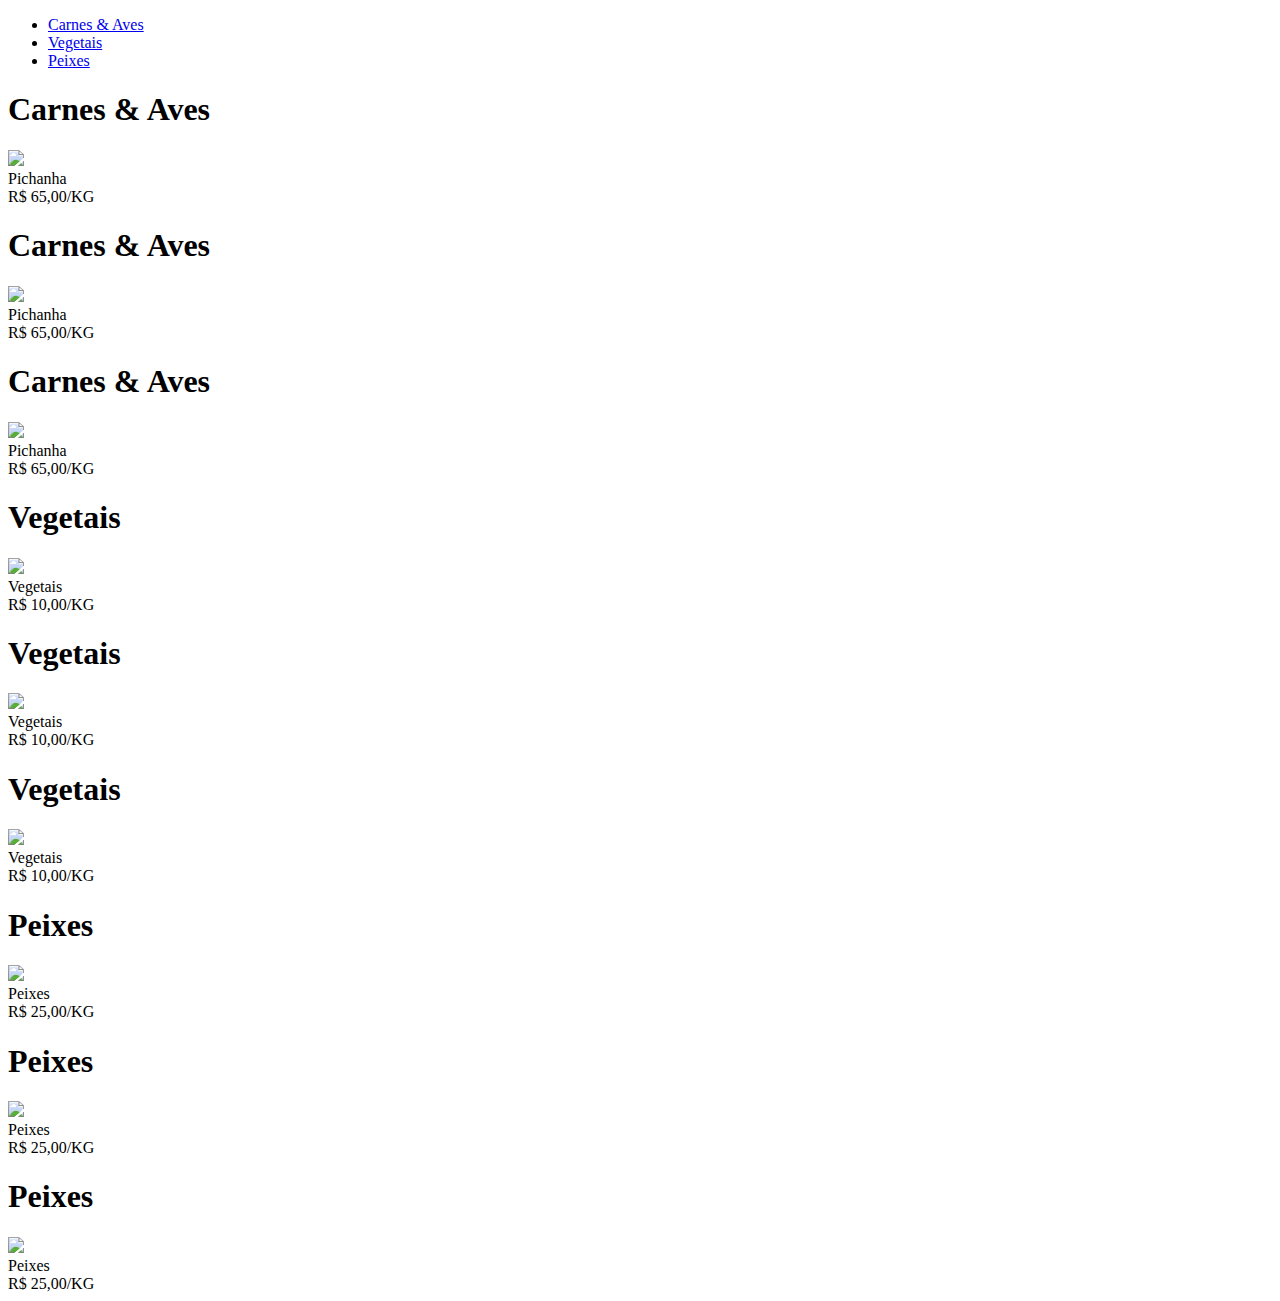
==== mercadinho.html @ 826b63ab "Create mercadinho.html" ====
<!DOCTYPE html>
<html lang="en">
<head>
    <meta charset="UTF-8">
    <meta http-equiv="X-UA-Compatible" content="IE=edge">
    <meta name="viewport" content="width=device-width, initial-scale=1.0">
    <title>Document</title>
    <link rel="stylesheet" href="estilo.css">
</head>
<body>
    <nav class="menu">
        <ul>
            <li><a href="#carnesAves">Carnes & Aves</li>
            <li><a href="#vegetais">Vegetais</a></li>
            <li><a href="#peixes">Peixes</a></li>
        </ul>
    </nav>

    <section class="categorias">
        <div id="carnesAves">
            <h1>Carnes & Aves</h1>
            <img src="img/carne.jpg">
            <figcaption>Pichanha</figcaption>
            <span>R$ 65,00/KG</span>
            <h1>Carnes & Aves</h1>
            <img src="img/carne.jpg">
            <figcaption>Pichanha</figcaption>
            <span>R$ 65,00/KG</span>
            <h1>Carnes & Aves</h1>
            <img src="img/carne.jpg">
            <figcaption>Pichanha</figcaption>
            <span>R$ 65,00/KG</span>
        </div>
    </section>

    <section class="categorias">
        <div id="vegetais">
            <h1>Vegetais</h1>
            <img src="img/vegetais.jpg">
            <figcaption>Vegetais</figcaption>
            <span>R$ 10,00/KG</span>
            <h1>Vegetais</h1>
            <img src="img/vegetais.jpg">
            <figcaption>Vegetais</figcaption>
            <span>R$ 10,00/KG</span>
            <h1>Vegetais</h1>
            <img src="img/vegetais.jpg">
            <figcaption>Vegetais</figcaption>
            <span>R$ 10,00/KG</span>
        </div>
    </section>

    <section class="categorias">
        <div id="peixes">
            <h1>Peixes</h1>
            <img src="img/peixes.jpg">
            <figcaption>Peixes</figcaption>
            <span>R$ 25,00/KG</span>
            <h1>Peixes</h1>
            <img src="img/peixes.jpg">
            <figcaption>Peixes</figcaption>
            <span>R$ 25,00/KG</span>
            <h1>Peixes</h1>
            <img src="img/peixes.jpg">
            <figcaption>Peixes</figcaption>
            <span>R$ 25,00/KG</span>
        </div>
    </section>
</body>
</html>
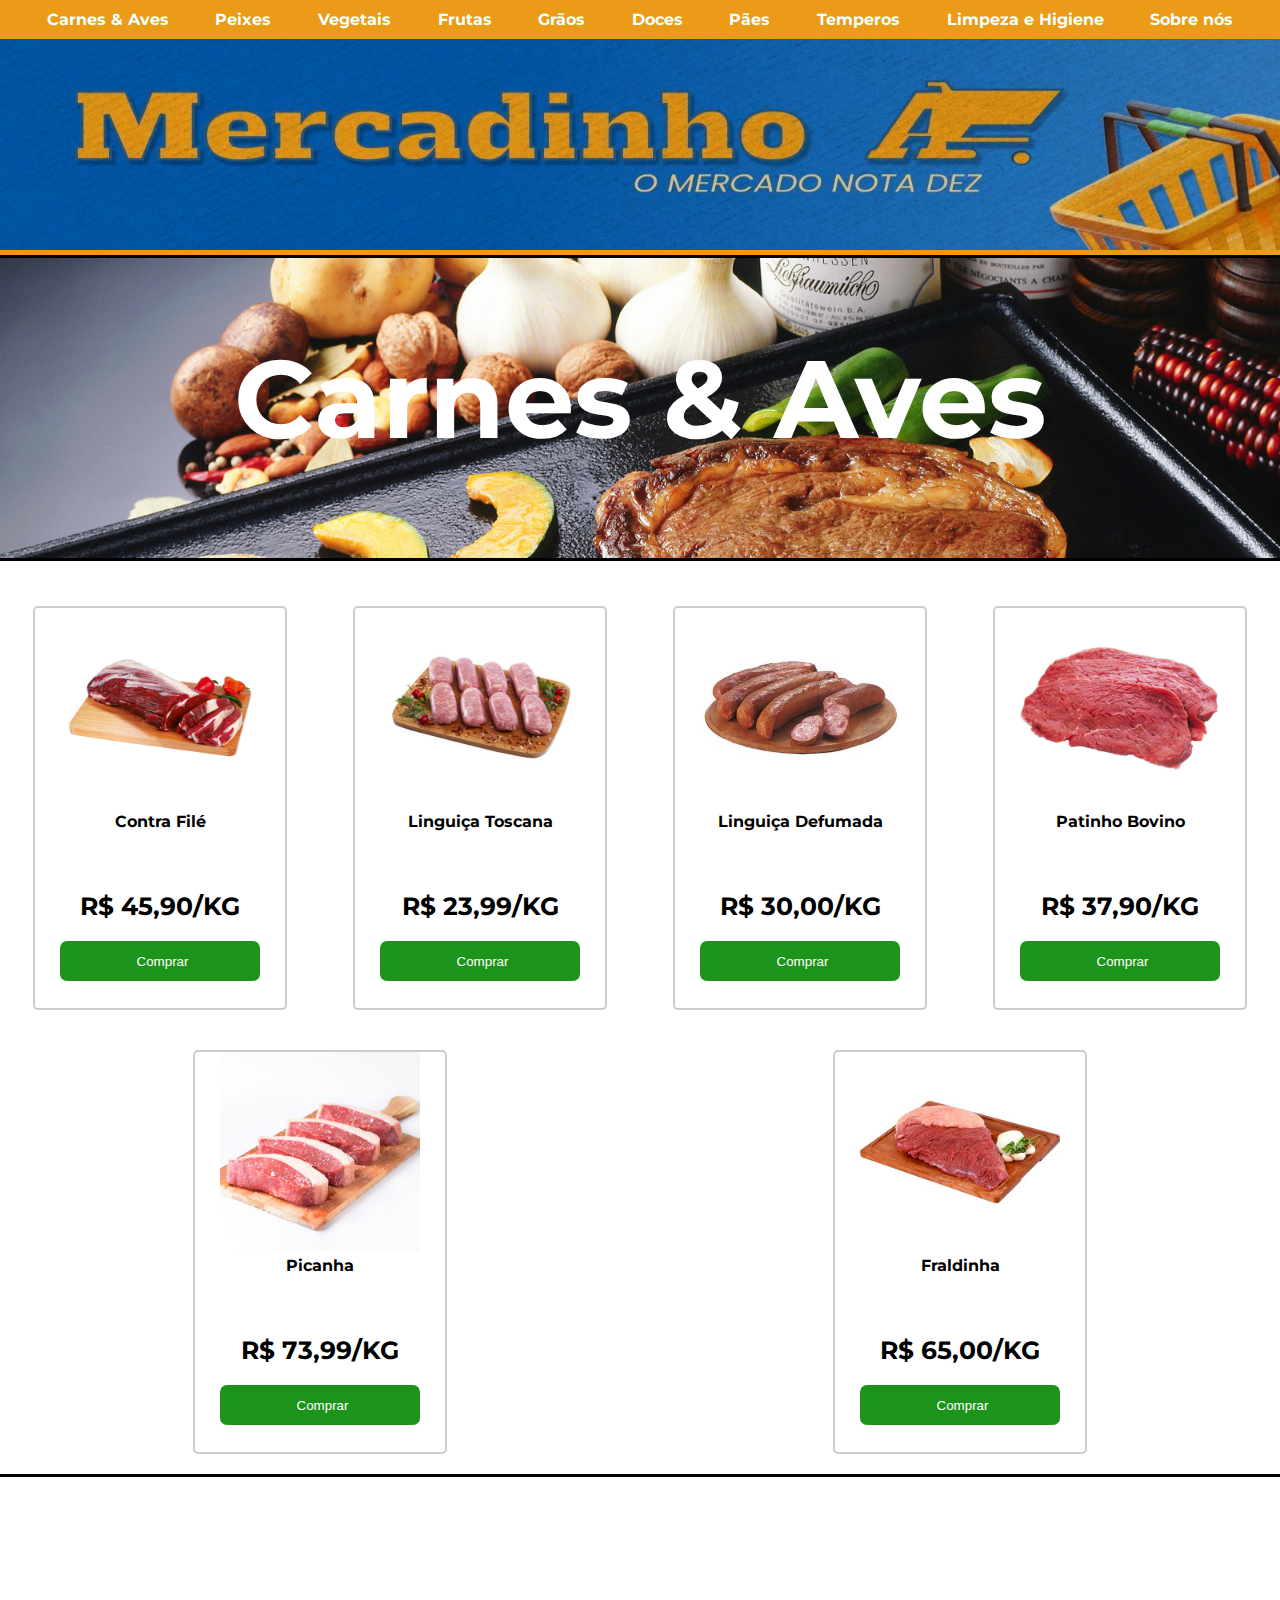
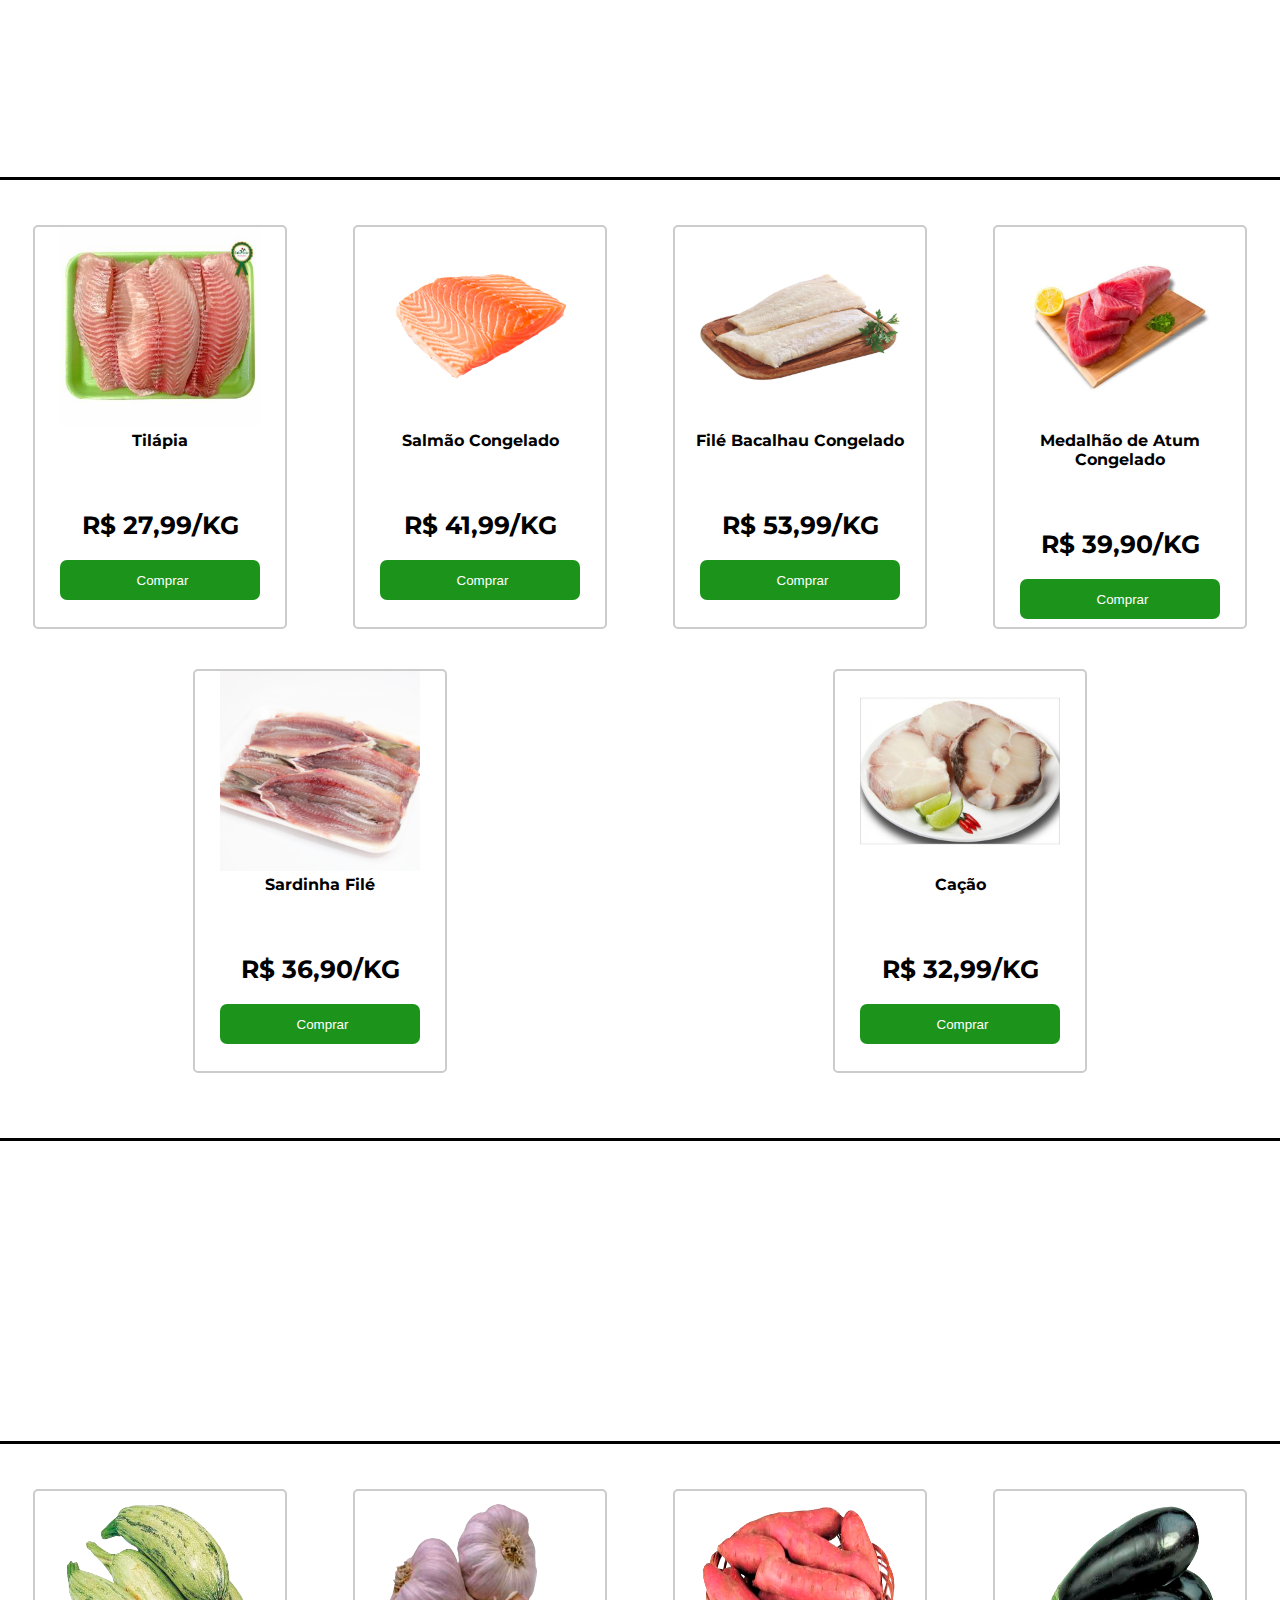
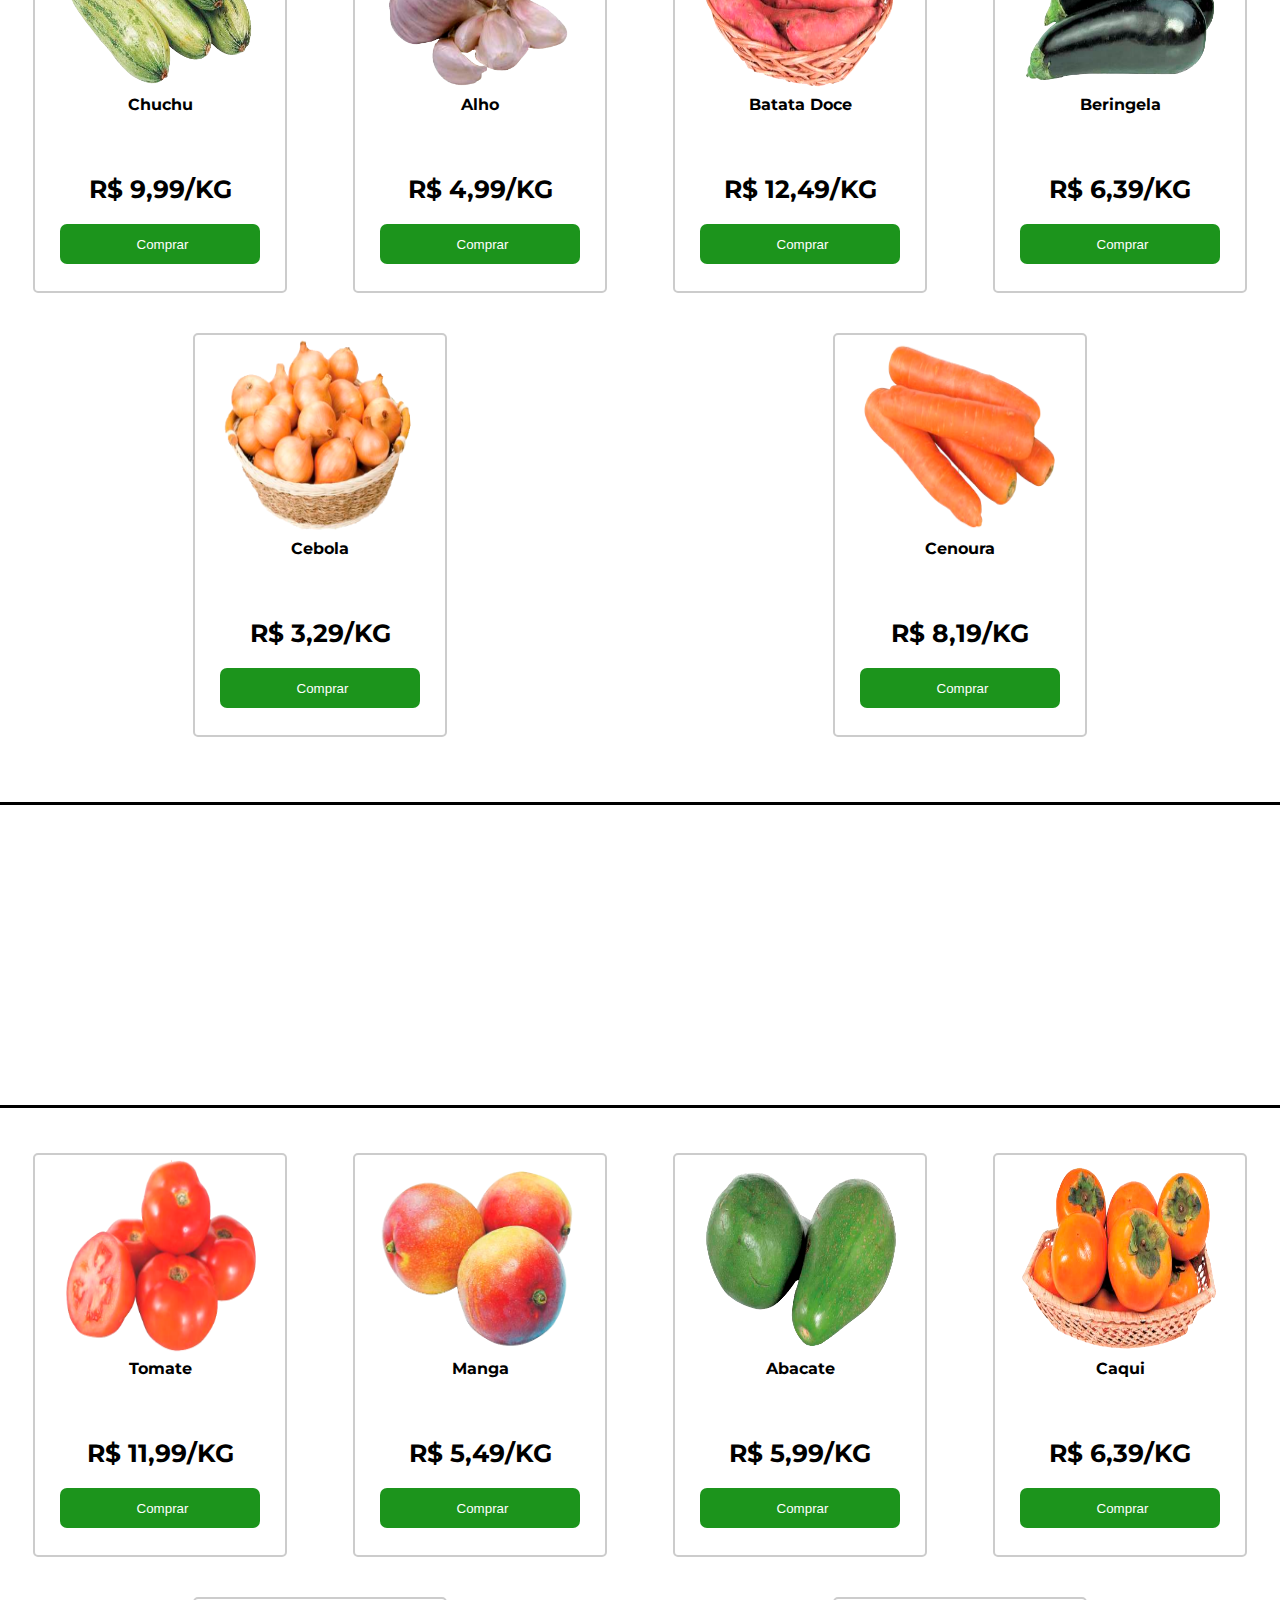
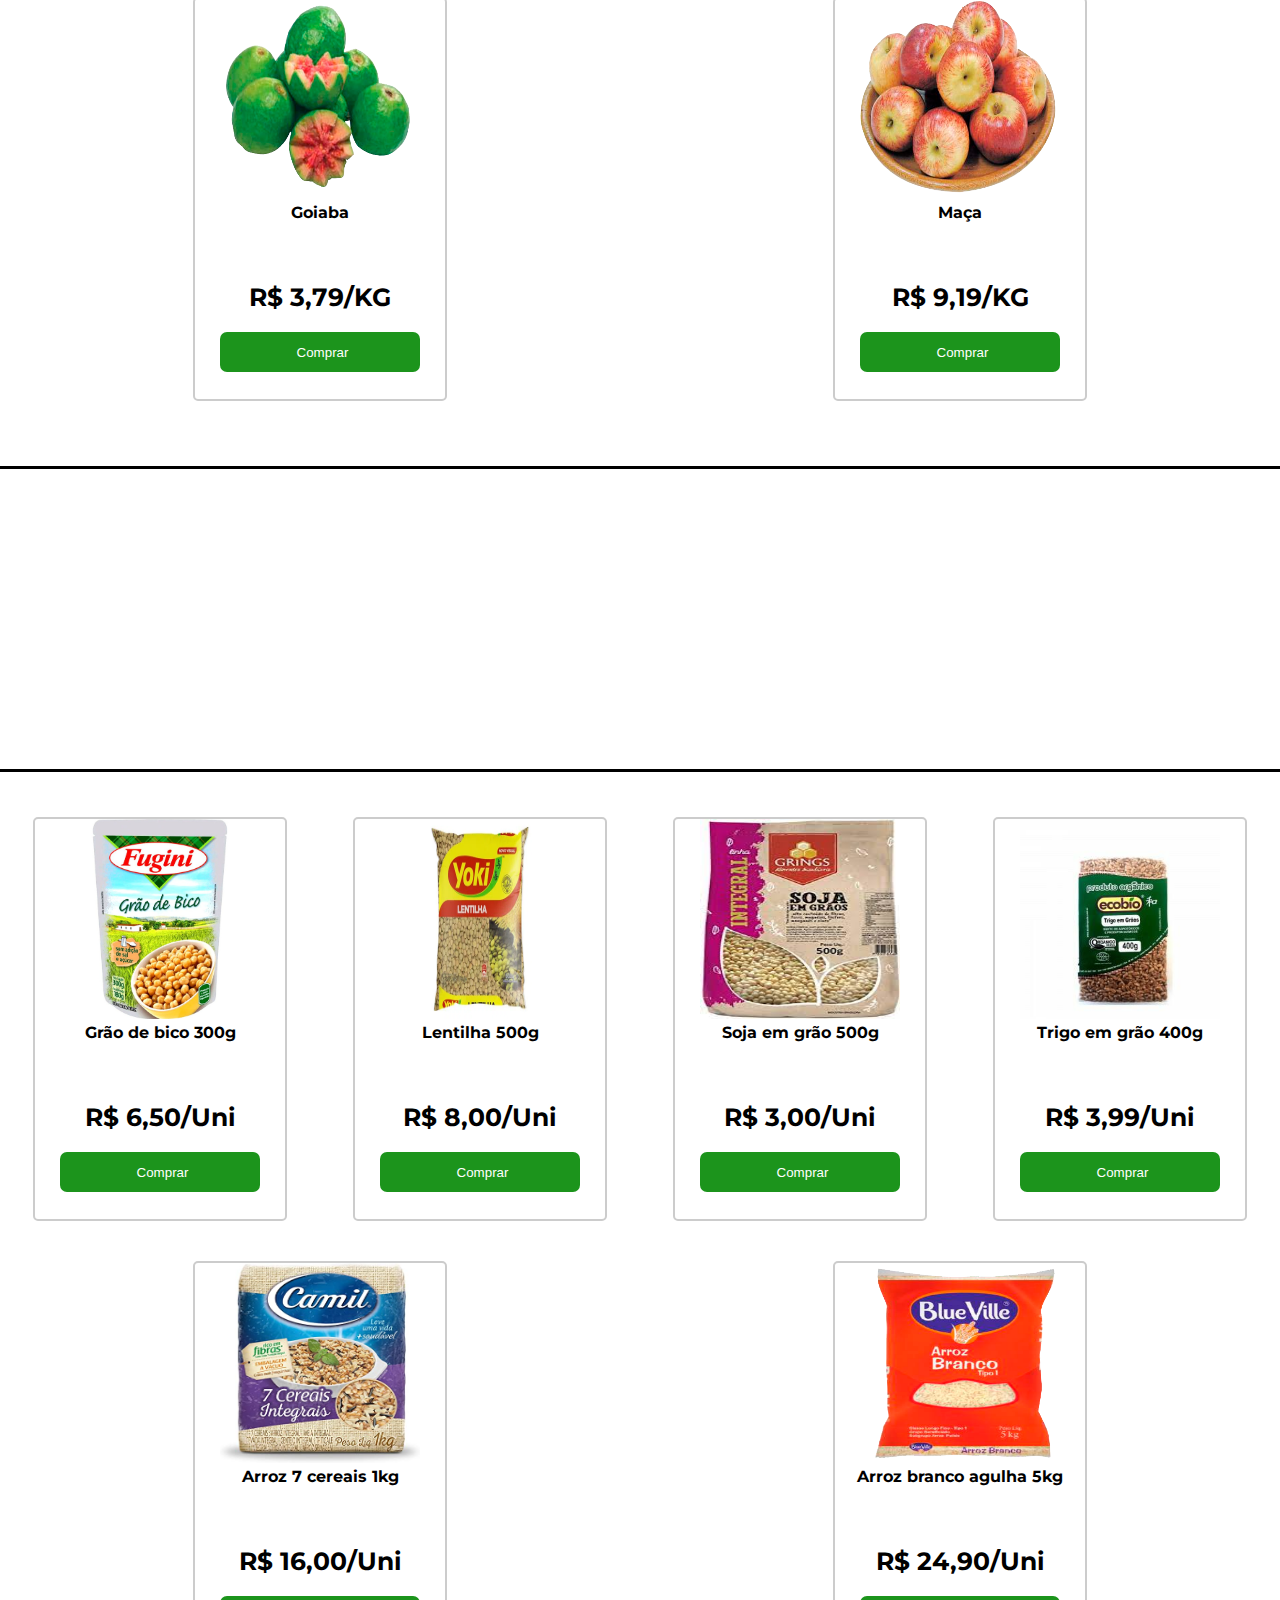
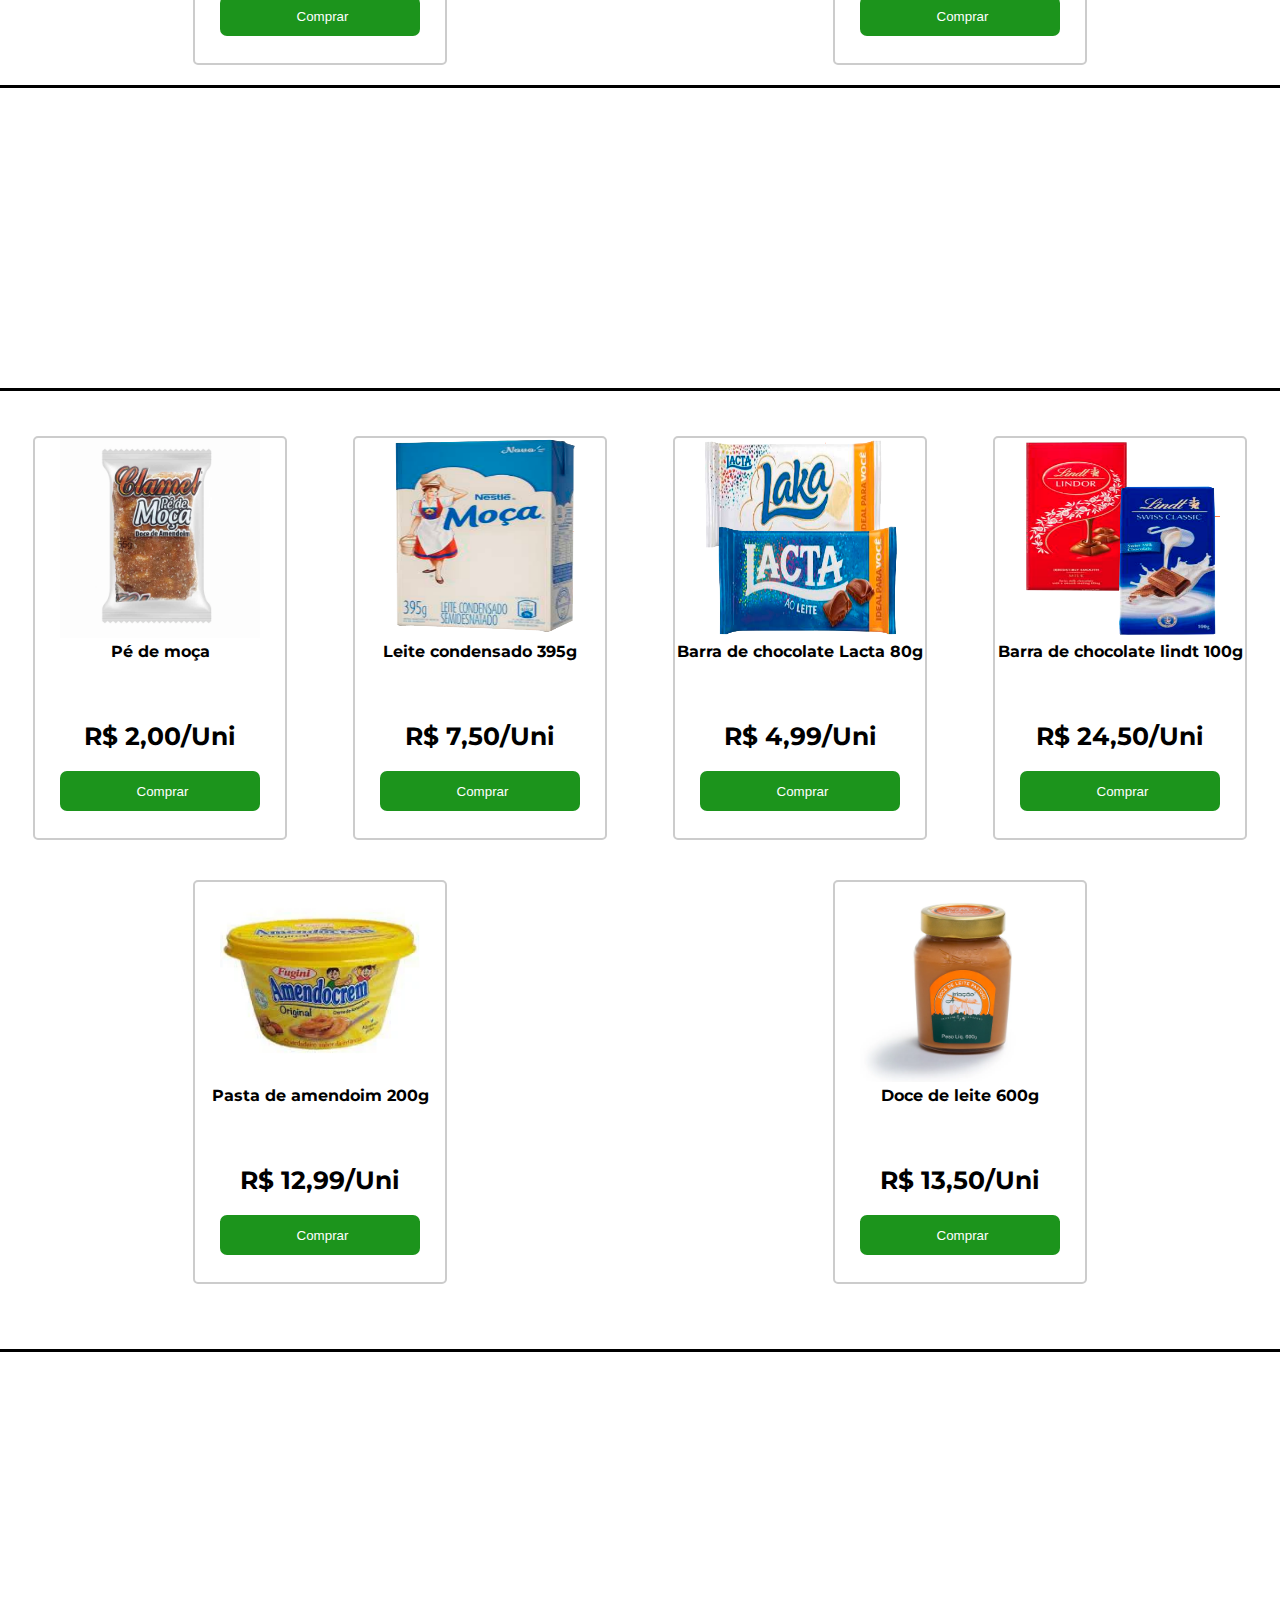
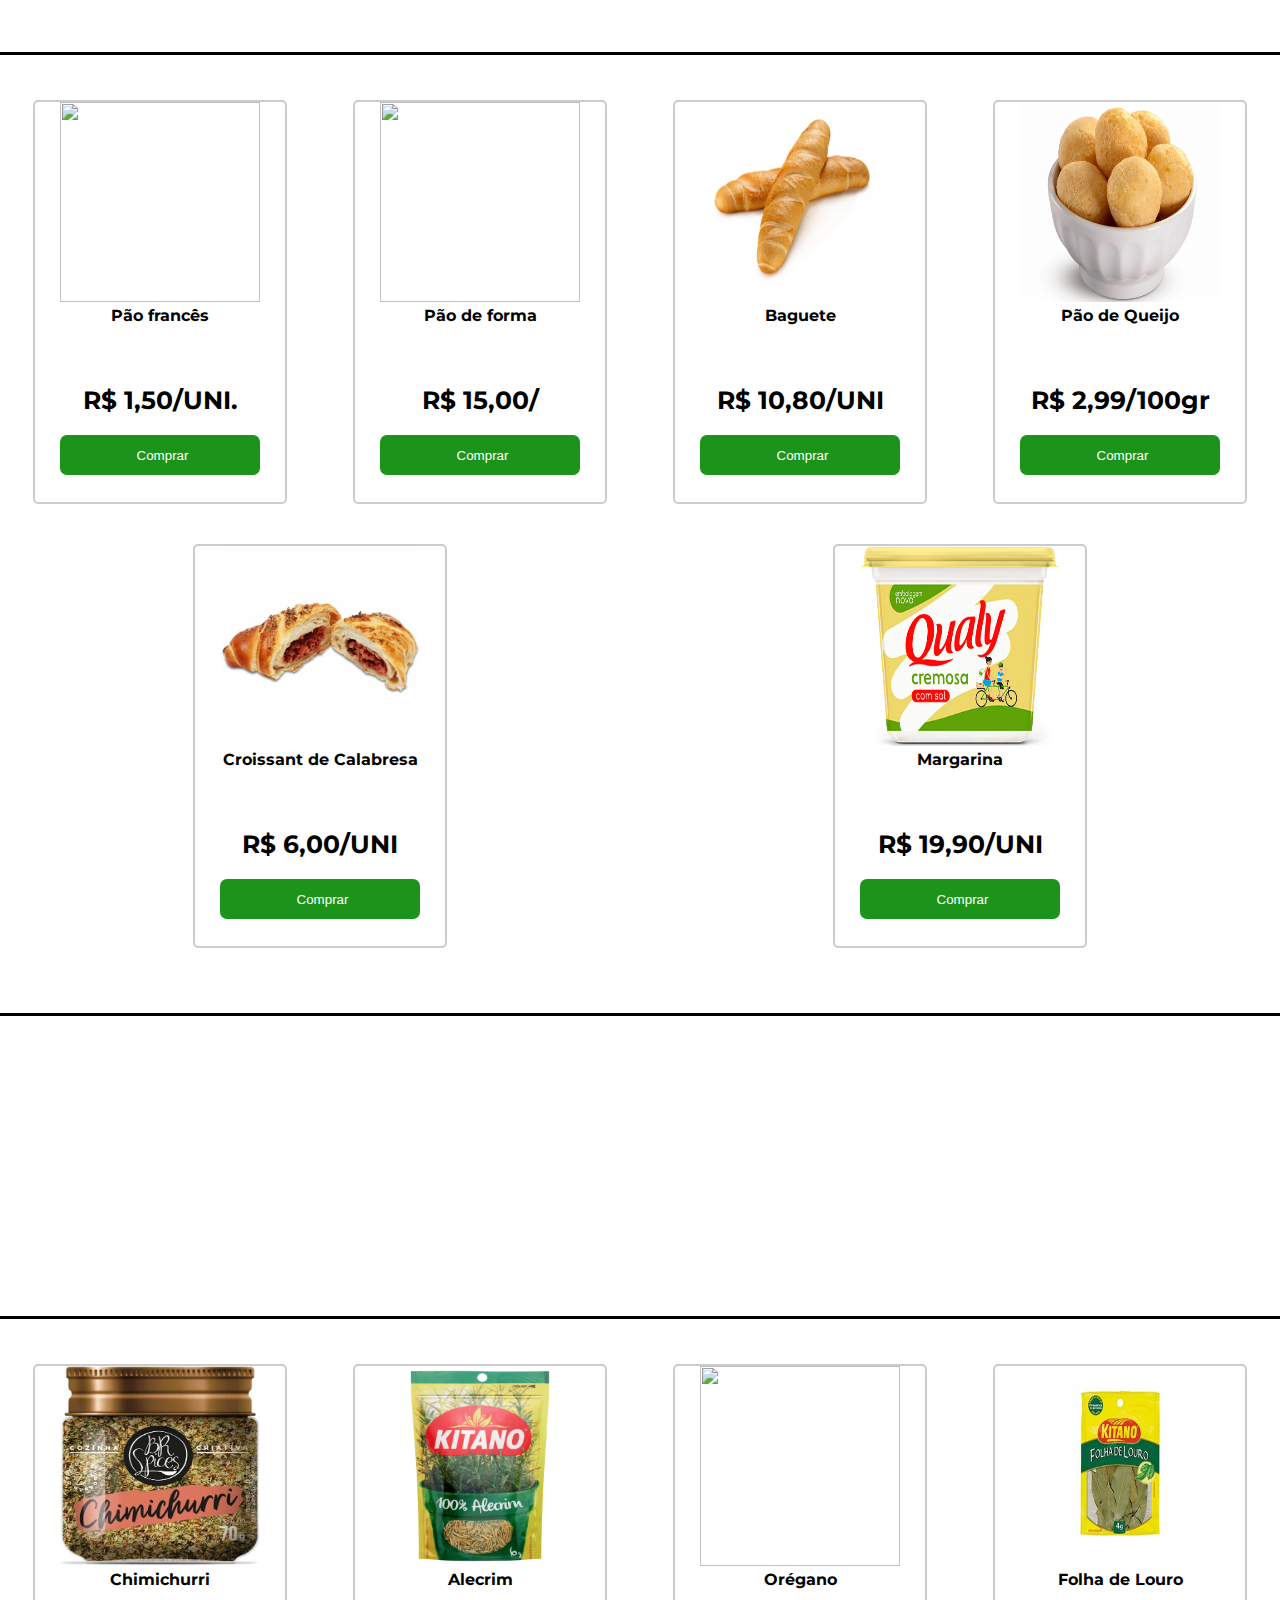
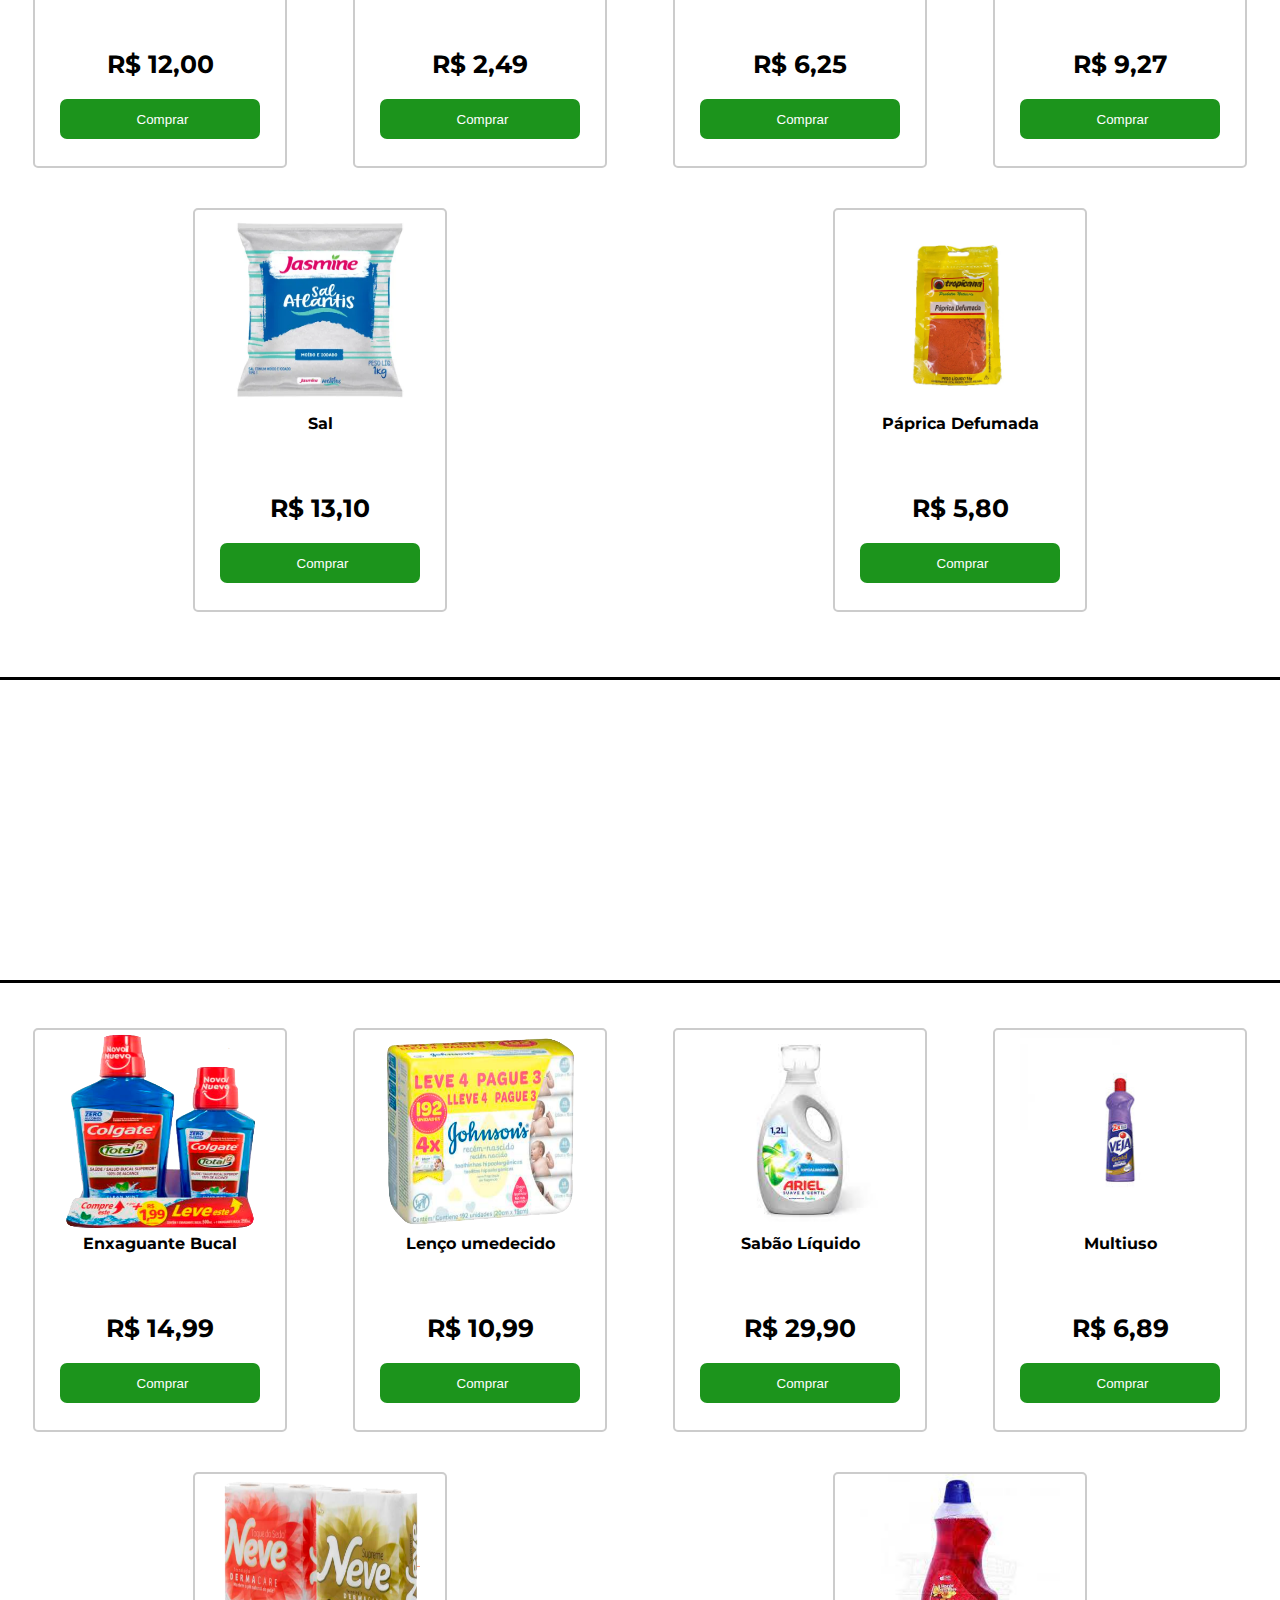
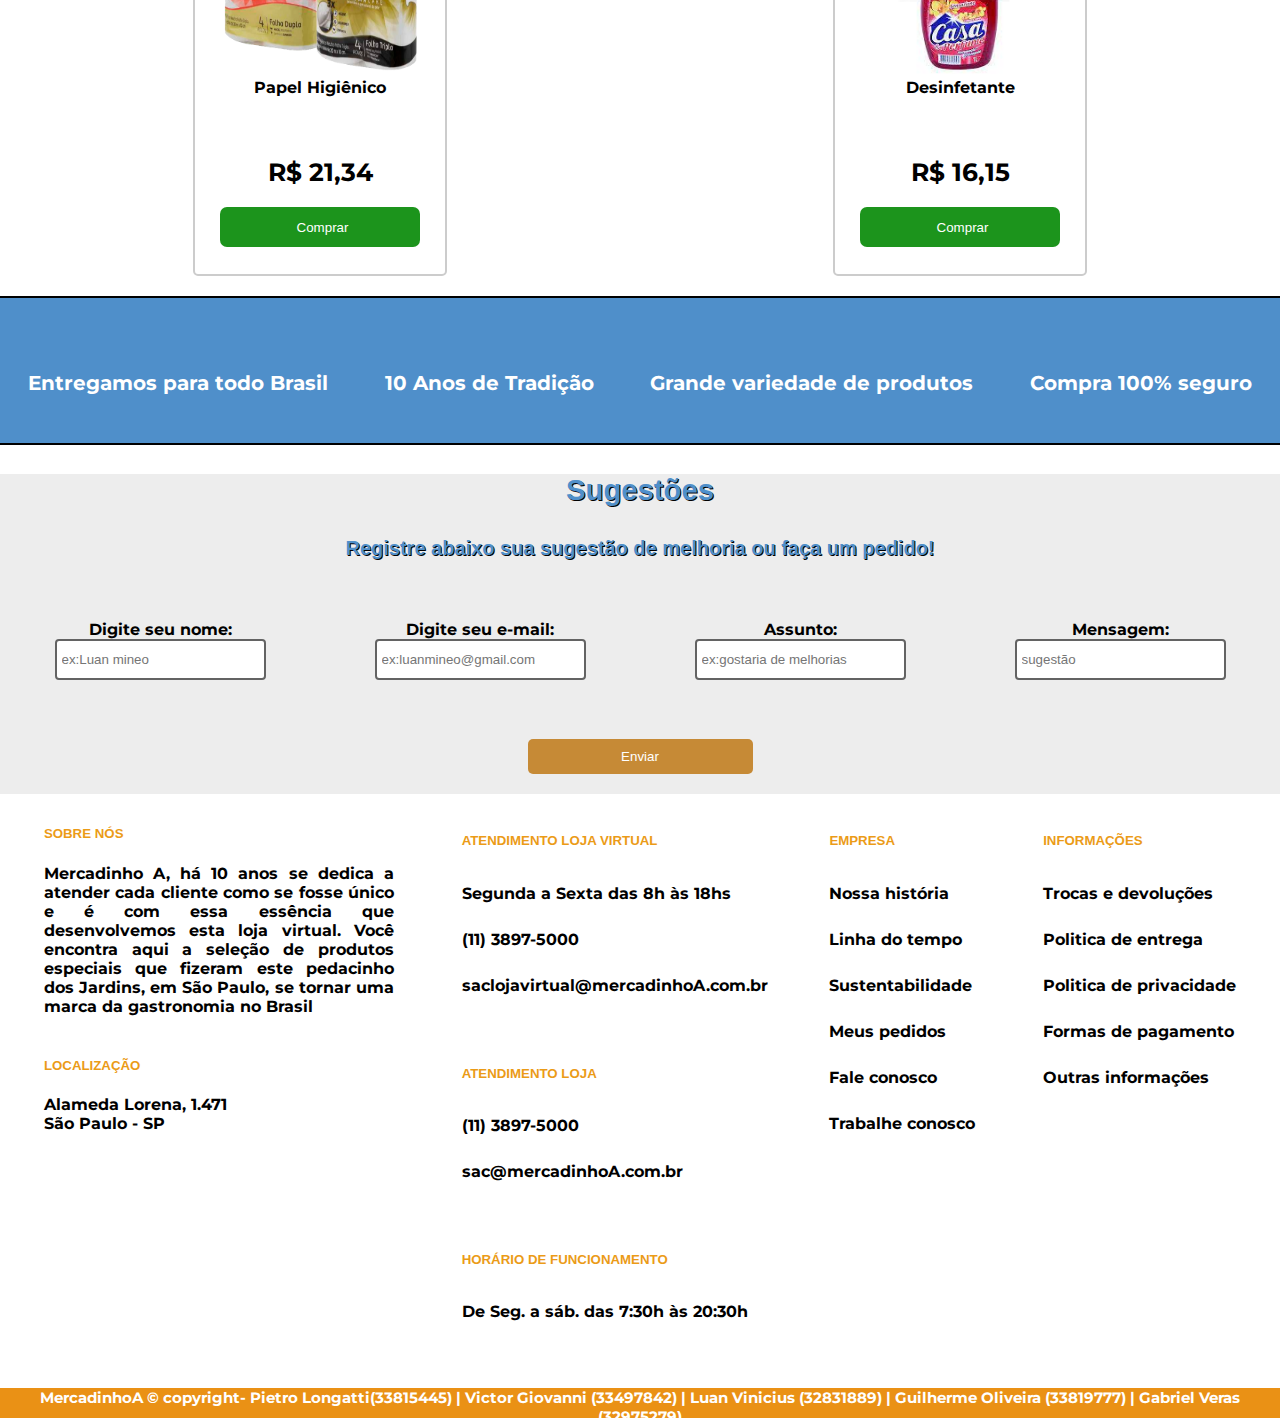
==== commit d30f630d: "Rename mercadinho1.2.html to mercadinho.html" ====
--- a/mercadinho.html
+++ b/mercadinho.html
@@ -1,70 +1,603 @@
 <!DOCTYPE html>
-<html lang="en">
+<html lang="pt-BR">
 <head>
     <meta charset="UTF-8">
-    <meta http-equiv="X-UA-Compatible" content="IE=edge">
     <meta name="viewport" content="width=device-width, initial-scale=1.0">
-    <title>Document</title>
-    <link rel="stylesheet" href="estilo.css">
+    <title>Mercado A </title>
+    <link rel="stylesheet" href="css/estilo.css">
+    <link rel="preconnect" href="https://fonts.googleapis.com">
+    <link rel="preconnect" href="https://fonts.gstatic.com" crossorigin>
+    <link href="https://fonts.googleapis.com/css2?family=Montserrat:wght@100&display=swap" rel="stylesheet">
+    <link rel="preconnect" href="https://fonts.googleapis.com">
+    <link rel="preconnect" href="https://fonts.gstatic.com" crossorigin>
+    <link href="https://fonts.googleapis.com/css2?family=Montserrat:wght@100&family=Varela+Round&display=swap"
+        rel="stylesheet">
+    
+
 </head>
+
 <body>
-    <nav class="menu">
-        <ul>
-            <li><a href="#carnesAves">Carnes & Aves</li>
-            <li><a href="#vegetais">Vegetais</a></li>
-            <li><a href="#peixes">Peixes</a></li>
-        </ul>
-    </nav>
-
-    <section class="categorias">
-        <div id="carnesAves">
-            <h1>Carnes & Aves</h1>
-            <img src="img/carne.jpg">
-            <figcaption>Pichanha</figcaption>
-            <span>R$ 65,00/KG</span>
-            <h1>Carnes & Aves</h1>
-            <img src="img/carne.jpg">
-            <figcaption>Pichanha</figcaption>
-            <span>R$ 65,00/KG</span>
-            <h1>Carnes & Aves</h1>
-            <img src="img/carne.jpg">
-            <figcaption>Pichanha</figcaption>
-            <span>R$ 65,00/KG</span>
-        </div>
-    </section>
-
-    <section class="categorias">
-        <div id="vegetais">
-            <h1>Vegetais</h1>
-            <img src="img/vegetais.jpg">
-            <figcaption>Vegetais</figcaption>
-            <span>R$ 10,00/KG</span>
-            <h1>Vegetais</h1>
-            <img src="img/vegetais.jpg">
-            <figcaption>Vegetais</figcaption>
-            <span>R$ 10,00/KG</span>
-            <h1>Vegetais</h1>
-            <img src="img/vegetais.jpg">
-            <figcaption>Vegetais</figcaption>
-            <span>R$ 10,00/KG</span>
-        </div>
-    </section>
-
-    <section class="categorias">
-        <div id="peixes">
-            <h1>Peixes</h1>
-            <img src="img/peixes.jpg">
-            <figcaption>Peixes</figcaption>
-            <span>R$ 25,00/KG</span>
-            <h1>Peixes</h1>
-            <img src="img/peixes.jpg">
-            <figcaption>Peixes</figcaption>
-            <span>R$ 25,00/KG</span>
-            <h1>Peixes</h1>
-            <img src="img/peixes.jpg">
-            <figcaption>Peixes</figcaption>
-            <span>R$ 25,00/KG</span>
-        </div>
-    </section>
+    <script src="js/javascrypt.js"></script>
+    <script src="https://kit.fontawesome.com/6a33765741.js" crossorigin="anonymous"></script>
+    <header>
+
+        <img src="img/logo/logo.jpg">
+    </header>
+    <main>
+        <nav id="menu">
+            <a href="#carnesAves">Carnes & Aves</a>
+            <a href="#peixes">Peixes</a>
+            <a href="#vegetais">Vegetais</a>
+            <a href="#frutas">Frutas</a>
+            <a href="#graos">Grãos</a>
+            <a href="#doces">Doces</a>
+            <a href="#paes">Pães</a>
+            <a href="#temperos">Temperos</a>
+            <a href="#higiene">Limpeza e Higiene</a>
+            <a href="#footerInfo">Sobre nós</a>
+        </nav>
+        
+        <button class="botaoSanduiche" onclick="menuShow()"><img src="img/botao sanduiche.png" alt=""></button>
+
+        <nav class="menuSanduiche">
+            <a href="#carnesAves">Carnes & Aves</a>
+            <a href="#peixes">Peixes</a>
+            <a href="#vegetais">Vegetais</a>
+            <a href="#frutas">Frutas</a>
+            <a href="#graos">Grãos</a>
+            <a href="#doces">Doces</a>
+            <a href="#paes">Pães</a>
+            <a href="#temperos">Temperos</a>
+            <a href="#higiene">Limpeza e Higiene</a>
+            <a href="#footerInfo">Sobre nós</a>
+        </nav>
+
+        <section class="categorias">
+            <figure id="parallaxCarnes">
+                <h1>Carnes & Aves</h1>
+            </figure>
+            <article id="carnesAves">
+                <div>
+                    <img src="img/carnes/img15.png">
+                    <figcaption>Contra Filé</figcaption>
+                    <span>R$ 45,90/KG</span>
+                    <button class="comprar"><i class="fa-sharp fa-solid fa-cart-shopping"></i>Comprar</button>
+                </div>
+                <div>
+                    <img src="img/carnes/img16.png">
+                    <figcaption>Linguiça Toscana</figcaption>
+                    <span>R$ 23,99/KG</span>
+                    <button class="comprar"><i class="fa-sharp fa-solid fa-cart-shopping"></i>Comprar</button>
+                </div>
+                <div>
+                    <img src="img/carnes/img17.png">
+                    <figcaption>Linguiça Defumada</figcaption>
+                    <span>R$ 30,00/KG</span>
+                    <button class="comprar"><i class="fa-sharp fa-solid fa-cart-shopping"></i>Comprar</button>
+                </div>
+
+                <div>
+                    <img src="img/carnes/img12.png">
+                    <figcaption>Patinho Bovino</figcaption>
+                    <span>R$ 37,90/KG</span>
+                    <button class="comprar"><i class="fa-sharp fa-solid fa-cart-shopping"></i>Comprar</button>
+                </div>
+                <div>
+                    <img src="img/carnes/img13.png">
+                    <figcaption>Picanha</figcaption>
+                    <span>R$ 73,99/KG</span>
+                    <button class="comprar"><i class="fa-sharp fa-solid fa-cart-shopping"></i>Comprar</button>
+                </div>
+                <div>
+                    <img src="img/carnes/img14.png">
+                    <figcaption>Fraldinha</figcaption>
+                    <span>R$ 65,00/KG</span>
+                    <button class="comprar"><i class="fa-sharp fa-solid fa-cart-shopping"></i>Comprar</button>
+                </div>
+
+            </article>
+        </section>
+
+        <section class="categorias">
+            <figure id="parallaxPeixes">
+                <h1>Peixes</h1>
+            </figure>
+            <article id="peixes">
+                <div>
+                    <img src="img/peixes/img44.jpg">
+                    <figcaption>Tilápia</figcaption>
+                    <span>R$ 27,99/KG</span>
+                    <button class="comprar"><i class="fa-sharp fa-solid fa-cart-shopping"></i>Comprar</button>
+                </div>
+                <div>
+                    <img src="img/peixes/img45.png">
+                    <figcaption>Salmão Congelado</figcaption>
+                    <span>R$ 41,99/KG</span>
+                    <button class="comprar"><i class="fa-sharp fa-solid fa-cart-shopping"></i>Comprar</button>
+                </div>
+                <div>
+                    <img src="img/peixes/img46.png">
+                    <figcaption>Filé Bacalhau Congelado</figcaption>
+                    <span>R$ 53,99/KG</span>
+                    <button class="comprar"><i class="fa-sharp fa-solid fa-cart-shopping"></i>Comprar</button>
+                </div>
+
+                <div>
+                    <img src="img/peixes/img47.png">
+                    <figcaption>Medalhão de Atum Congelado</figcaption>
+                    <span>R$ 39,90/KG</span>
+                    <button class="comprar"><i class="fa-sharp fa-solid fa-cart-shopping"></i>Comprar</button>
+                </div>
+                <div>
+                    <img src="img/peixes/img48.png">
+                    <figcaption>Sardinha Filé</figcaption>
+                    <span>R$ 36,90/KG</span>
+                    <button class="comprar"><i class="fa-sharp fa-solid fa-cart-shopping"></i>Comprar</button>
+                </div>
+                <div>
+                    <img src="img/peixes/img49.png">
+                    <figcaption>Cação</figcaption>
+                    <span>R$ 32,99/KG</span>
+                    <button class="comprar"><i class="fa-sharp fa-solid fa-cart-shopping"></i>Comprar</button>
+                </div>
+
+            </article>
+        </section>
+
+
+        <section class="categorias">
+            <figure id="parallaxVegetais">
+                <h1>Vegetais</h1>
+            </figure>
+            <article id="vegetais">
+                <div>
+                    <img src="img/vegetais/img32.png">
+                    <figcaption>Chuchu</figcaption>
+                    <span>R$ 9,99/KG</span>
+                    <button class="comprar"><i class="fa-sharp fa-solid fa-cart-shopping"></i>Comprar</button>
+                </div>
+                <div>
+                    <img src="img/vegetais/img33.png">
+                    <figcaption>Alho</figcaption>
+                    <span>R$ 4,99/KG</span>
+                    <button class="comprar"><i class="fa-sharp fa-solid fa-cart-shopping"></i>Comprar</button>
+                </div>
+                <div>
+                    <img src="img/vegetais/img34.png">
+                    <figcaption>Batata Doce</figcaption>
+                    <span>R$ 12,49/KG</span>
+                    <button class="comprar"><i class="fa-sharp fa-solid fa-cart-shopping"></i>Comprar</button>
+                </div>
+                <div>
+                    <img src="img/vegetais/img35.png">
+                    <figcaption>Beringela</figcaption>
+                    <span>R$ 6,39/KG</span>
+                    <button class="comprar"><i class="fa-sharp fa-solid fa-cart-shopping"></i>Comprar</button>
+                </div>
+                <div>
+                    <img src="img/vegetais/img36.png">
+                    <figcaption>Cebola</figcaption>
+                    <span>R$ 3,29/KG</span>
+                    <button class="comprar"><i class="fa-sharp fa-solid fa-cart-shopping"></i>Comprar</button>
+                </div>
+                <div>
+                    <img src="img/vegetais/img37.png">
+                    <figcaption>Cenoura</figcaption>
+                    <span>R$ 8,19/KG</span>
+                    <button class="comprar"><i class="fa-sharp fa-solid fa-cart-shopping"></i>Comprar</button>
+                </div>
+            </article>
+        </section>
+
+        <section class="categorias">
+            <figure id="parallaxFrutas">
+                <h1>Frutas</h1>
+            </figure>
+            <article id="frutas">
+                <div>
+                    <img src="img/frutas/img46.png">
+                    <figcaption>Tomate</figcaption>
+                    <span>R$ 11,99/KG</span>
+                    <button class="comprar"><i class="fa-sharp fa-solid fa-cart-shopping"></i>Comprar</button>
+                </div>
+                <div>
+                    <img src="img/frutas/img57.png">
+                    <figcaption>Manga</figcaption>
+                    <span>R$ 5,49/KG</span>
+                    <button class="comprar"><i class="fa-sharp fa-solid fa-cart-shopping"></i>Comprar</button>
+                </div>
+                <div>
+                    <img src="img/frutas/img49.png">
+                    <figcaption>Abacate</figcaption>
+                    <span>R$ 5,99/KG</span>
+                    <button class="comprar"><i class="fa-sharp fa-solid fa-cart-shopping"></i>Comprar</button>
+                </div>
+                <div>
+                    <img src="img/frutas/img50.png">
+                    <figcaption>Caqui</figcaption>
+                    <span>R$ 6,39/KG</span>
+                    <button class="comprar"><i class="fa-sharp fa-solid fa-cart-shopping"></i>Comprar</button>
+                </div>
+                <div>
+                    <img src="img/frutas/img51.png">
+                    <figcaption>Goiaba</figcaption>
+                    <span>R$ 3,79/KG</span>
+                    <button class="comprar"><i class="fa-sharp fa-solid fa-cart-shopping"></i>Comprar</button>
+                </div>
+                <div>
+                    <img src="img/frutas/img54.png">
+                    <figcaption>Maça</figcaption>
+                    <span>R$ 9,19/KG</span>
+                    <button class="comprar"><i class="fa-sharp fa-solid fa-cart-shopping"></i>Comprar</button>
+                </div>
+            </article>
+        </section>
+
+
+        <section class="categorias">
+            <figure id="parallaxGraos">
+                <h1>Grãos</h1>
+            </figure>
+            <article id="graos">
+                <div>
+                    <img src="img/graos/graodebico.jpg">
+                    <figcaption>Grão de bico 300g</figcaption>
+                    <span>R$ 6,50/Uni</span>
+                    <button class="comprar"><i class="fa-sharp fa-solid fa-cart-shopping"></i>Comprar</button>
+                </div>
+                <div>
+                    <img src="img/graos/lentilha.webp">
+                    <figcaption>Lentilha 500g</figcaption>
+                    <span>R$ 8,00/Uni</span>
+                    <button class="comprar"><i class="fa-sharp fa-solid fa-cart-shopping"></i>Comprar</button>
+                </div>
+                <div>
+                    <img src="img/graos/sojagrao.jpg">
+                    <figcaption>Soja em grão 500g</figcaption>
+                    <span>R$ 3,00/Uni</span>
+                    <button class="comprar"><i class="fa-sharp fa-solid fa-cart-shopping"></i>Comprar</button>
+                </div>
+                <div>
+                    <img src="img/graos/trigograo.jpg">
+                    <figcaption>Trigo em grão 400g</figcaption>
+                    <span>R$ 3,99/Uni</span>
+                    <button class="comprar"><i class="fa-sharp fa-solid fa-cart-shopping"></i>Comprar</button>
+                </div>
+                <div>
+                    <img src="img/graos/arrozcereais.jpg">
+                    <figcaption>Arroz 7 cereais 1kg</figcaption>
+                    <span>R$ 16,00/Uni</span>
+                    <button class="comprar"><i class="fa-sharp fa-solid fa-cart-shopping"></i>Comprar</button>
+                </div>
+                <div>
+                    <img src="img/graos/img13.png">
+                    <figcaption>Arroz branco agulha 5kg</figcaption>
+                    <span>R$ 24,90/Uni</span>
+                    <button class="comprar"><i class="fa-sharp fa-solid fa-cart-shopping"></i>Comprar</button>
+                </div>
+            </article>
+        </section>
+        
+        <section class="categorias">
+            <figure id="parallaxDoces">
+                <h1>Doces</h1>
+            </figure>
+            <article id="doces">
+                <div>
+                    <img src="img/doces/pedemoca.webp">
+                    <figcaption>Pé de moça</figcaption>
+                    <span>R$ 2,00/Uni</span>
+                    <button class="comprar"><i class="fa-sharp fa-solid fa-cart-shopping"></i>Comprar</button>
+                </div>
+                <div>
+                    <img src="img/doces/img15.png">
+                    <figcaption>Leite condensado 395g</figcaption>
+                    <span>R$ 7,50/Uni</span>
+                    <button class="comprar"><i class="fa-sharp fa-solid fa-cart-shopping"></i>Comprar</button>
+                </div>
+                <div>
+                    <img src="img/doces/img16.png">
+                    <figcaption>Barra de chocolate Lacta 80g</figcaption>
+                    <span>R$ 4,99/Uni</span>
+                    <button class="comprar"><i class="fa-sharp fa-solid fa-cart-shopping"></i>Comprar</button>
+                </div>
+                <div>
+                    <img src="img/doces/img17.png">
+                    <figcaption>Barra de chocolate lindt 100g</figcaption>
+                    <span>R$ 24,50/Uni</span>
+                    <button class="comprar"><i class="fa-sharp fa-solid fa-cart-shopping"></i>Comprar</button>
+                </div>
+                <div>
+                    <img src="img/doces/pastaamendoim.webp">
+                    <figcaption>Pasta de amendoim 200g</figcaption>
+                    <span>R$ 12,99/Uni</span>
+                    <button class="comprar"><i class="fa-sharp fa-solid fa-cart-shopping"></i>Comprar</button>
+                </div>
+                <div>
+                    <img src="img/doces/docedeleite.webp">
+                    <figcaption>Doce de leite 600g</figcaption>
+                    <span>R$ 13,50/Uni</span>
+                    <button class="comprar"><i class="fa-sharp fa-solid fa-cart-shopping"></i>Comprar</button>
+                </div>
+            </article>
+        </section>
+
+        <section class="categorias">
+            <figure id="parallaxPaes">
+                <h1>Pães</h1>
+            </figure>
+            <article id="paes">
+                <div>
+                    <img src="img/paes/pao frances.png">
+                    <figcaption>Pão francês</figcaption>
+                    <span>R$ 1,50/UNI.</span>
+                    <button class="comprar"><i class="fa-sharp fa-solid fa-cart-shopping"></i>Comprar</button>
+                </div>
+                <div>
+                    <img src="img/paes/pao de forma.png">
+                    <figcaption>Pão de forma</figcaption>
+                    <span>R$ 15,00/</span>
+                    <button class="comprar"><i class="fa-sharp fa-solid fa-cart-shopping"></i>Comprar</button>
+                </div>
+                <div>
+                    <img src="img/paes/baguete.png">
+                    <figcaption>Baguete</figcaption>
+                    <span>R$ 10,80/UNI</span>
+                    <button class="comprar"><i class="fa-sharp fa-solid fa-cart-shopping"></i>Comprar</button>
+                </div>
+
+                <div>
+                    <img src="img/paes/pao de queijo.png">
+                    <figcaption>Pão de Queijo</figcaption>
+                    <span>R$ 2,99/100gr</span>
+                    <button class="comprar"><i class="fa-sharp fa-solid fa-cart-shopping"></i>Comprar</button>
+                </div> 
+
+                <div>
+                    <img src="img/paes/croissant calabresa.png">
+                    <figcaption>Croissant de Calabresa</figcaption>
+                    <span>R$ 6,00/UNI</span>
+                    <button class="comprar"><i class="fa-sharp fa-solid fa-cart-shopping"></i>Comprar</button>
+                </div>
+
+                <div>
+                    <img src="img/paes/margarina.png">
+                    <figcaption>Margarina</figcaption>
+                    <span>R$ 19,90/UNI</span>
+                    <button class="comprar"><i class="fa-sharp fa-solid fa-cart-shopping"></i>Comprar</button>
+                </div>
+
+            </article>
+        </section>
+
+        <section class="categorias">
+            <figure id="parallaxTemperos">
+                <h1>Temperos</h1>
+            </figure>
+            <article id="temperos">
+                <div>
+                    <img src="img/temperos/br spices chimichurri.png">
+                    <figcaption>Chimichurri</figcaption>
+                    <span>R$ 12,00</span>
+                    <button class="comprar"><i class="fa-sharp fa-solid fa-cart-shopping"></i>Comprar</button>
+                </div>
+                <div>
+                    <img src="img/temperos/pacote alecrim 6g.png">
+                    <figcaption>Alecrim</figcaption>
+                    <span>R$ 2,49</span>
+                    <button class="comprar"><i class="fa-sharp fa-solid fa-cart-shopping"></i>Comprar</button>
+                </div>
+                <div>
+                    <img src="img/temperos/orégano.png">
+                    <figcaption>Orégano</figcaption>
+                    <span>R$ 6,25</span>
+                    <button class="comprar"><i class="fa-sharp fa-solid fa-cart-shopping"></i>Comprar</button>
+                </div>
+
+                <div>
+                    <img src="img/temperos/pacote folha de louro kitano.png">
+                    <figcaption>Folha de Louro</figcaption>
+                    <span>R$ 9,27</span>
+                    <button class="comprar"><i class="fa-sharp fa-solid fa-cart-shopping"></i>Comprar</button>
+                </div>
+
+                <div>
+                    <img src="img/temperos/sal jasmine 1kg.png">
+                    <figcaption>Sal</figcaption>
+                    <span>R$ 13,10</span>
+                    <button class="comprar"><i class="fa-sharp fa-solid fa-cart-shopping"></i>Comprar</button>
+                </div>
+
+                <div>
+                    <img src="img/temperos/paprica defumada.png">
+                    <figcaption>Páprica Defumada</figcaption>
+                    <span>R$ 5,80</span>
+                    <button class="comprar"><i class="fa-sharp fa-solid fa-cart-shopping"></i>Comprar</button>
+                </div>
+            </article>
+            
+        </section>
+
+        <section class="categorias">
+            <figure id="parallaxHigiene">
+                <h1>Higiene</h1>
+            </figure>
+            <article id="higiene">
+                <div>
+                    <img src="img/higiene e limpeza/img27.png">
+                    <figcaption>Enxaguante Bucal</figcaption>
+                    <span>R$ 14,99</span>
+                    <button class="comprar"><i class="fa-sharp fa-solid fa-cart-shopping"></i>Comprar</button>
+                </div>
+                <div>
+                    <img src="img/higiene e limpeza/img28.png">
+                    <figcaption>Lenço umedecido</figcaption>
+                    <span>R$ 10,99</span>
+                    <button class="comprar"><i class="fa-sharp fa-solid fa-cart-shopping"></i>Comprar</button>
+                </div>
+                <div>
+                    <img src="img/higiene e limpeza/img29.png">
+                    <figcaption>Sabão Líquido</figcaption>
+                    <span>R$ 29,90</span>
+                    <button class="comprar"><i class="fa-sharp fa-solid fa-cart-shopping"></i>Comprar</button>
+                </div>
+                <div>
+                    <img src="img/higiene e limpeza/img30.png">
+                    <figcaption>Multiuso</figcaption>
+                    <span>R$ 6,89</span>
+                    <button class="comprar"><i class="fa-sharp fa-solid fa-cart-shopping"></i>Comprar</button>
+                </div>
+                <div>
+                    <img src="img/higiene e limpeza/img31.png">
+                    <figcaption>Papel Higiênico</figcaption>
+                    <span>R$ 21,34</span>
+                    <button class="comprar"><i class="fa-sharp fa-solid fa-cart-shopping"></i>Comprar</button>
+                </div>
+                <div>
+                    <img src="img/higiene e limpeza/desinfetante.jpg">
+                    <figcaption>Desinfetante</figcaption>
+                    <span>R$ 16,15</span>
+                    <button class="comprar"><i class="fa-sharp fa-solid fa-cart-shopping"></i>Comprar</button>
+                </div>
+            </article>
+        </section>
+
+    </main>
+    <footer>
+        <article id="qualidade">
+            <a > <i class="fa-solid fa-truck fa-lg"></i>
+                <p>Entregamos para todo Brasil</p>
+            </a>
+            <a > <i class="fa-solid fa-check fa-lg"></i>
+                <p>10 Anos de Tradição</p>
+            </a>
+            <a> <i class="fa-solid fa-box-open fa-lg"></i>
+                <p>Grande variedade de produtos</p>
+            </a>
+            <a > <i class="fa-solid fa-money-check-dollar fa-lg"></i>
+                <p>Compra 100% seguro</p>
+            </a>
+        </article>
+
+        <form>
+            <section id="tituloForm">
+                <h3>Sugestões</h3>
+                <p>Registre abaixo sua sugestão de melhoria ou faça um pedido!</p>
+            </section>
+
+            <section id="campoForm">
+                <a class="caixaFormulario">
+                    <label>Digite seu nome:</label>
+                    <input type="text" name="nome" placeholder="ex:Luan mineo">
+                </a>
+                <a class="caixaFormulario">
+                    <label>Digite seu e-mail:</label>
+                    <input type="email" name="email" placeholder="ex:luanmineo@gmail.com">
+                </a>
+                <a class="caixaFormulario">
+                    <label>Assunto:</label>
+                    <input type="text" name="nome" placeholder="ex:gostaria de melhorias">
+                </a>
+                <a class="caixaFormulario">
+                    <label>Mensagem:</label>
+                    <input type="text" name="nome" placeholder="sugestão"><br>
+                </a>
+            </section>
+            <button type="submit" id="enviar">Enviar</button>
+        </form>
+
+        <section id="footerInfo">
+            <article id="infos">
+                <ul>
+                    <h5>SOBRE NÓS</h5>
+                    <li class="textoFinal">Mercadinho A, há 10 anos se dedica a atender cada cliente como se fosse único e é com essa essência
+                        que desenvolvemos esta loja virtual. Você encontra aqui a seleção de produtos especiais que fizeram
+                        este pedacinho dos Jardins, em São Paulo, se tornar uma marca da gastronomia no Brasil
+                    </li> 
+                    <li class="textoFinal">
+                            <h5>LOCALIZAÇÃO</h5>
+                            <p>Alameda Lorena, 1.471<br>
+                            São Paulo - SP</p>
+                            <span><i class="fa-brands fa-instagram fa-2xl" style="color: #c20515;"></i> <i class="fa-brands fa-square-facebook fa-2xl" style="color: #0f5ee6;"></i></span>
+                    </li>
+                </ul>   
+                
+                <ul>
+                    <li class="item1">
+                    <h5>ATENDIMENTO LOJA VIRTUAL</h5>
+                            <p>Segunda a Sexta das 8h às 18hs</p>
+                            <p>(11) 3897-5000</p>
+                            <p>saclojavirtual@mercadinhoA.com.br</p>
+                    </li>
+
+
+                    <li class="item1">
+                    <h5>ATENDIMENTO LOJA</h5>
+                        <p> (11) 3897-5000</p>
+                        <p> sac@mercadinhoA.com.br</p>   
+                    </li>
+
+                    <li class="item1">
+                        <h5>HORÁRIO DE FUNCIONAMENTO</h5>
+                        <p>De Seg. a sáb. das 7:30h às 20:30h</p>
+                    </li>
+                </ul>
+
+                <ul>
+                    <li class="item2">
+                        <h5>EMPRESA</h5>
+                        <p> Nossa história</p>
+                        <p> Linha do tempo</p>
+                        <p>Sustentabilidade</p>
+                        <p> Meus pedidos</p>
+                        <p>Fale conosco</p>
+                        <p>Trabalhe conosco</p>
+                    </li>
+                </ul>
+
+                <ul class="quartaCaixa">
+                    <li class="item2">
+                        <h5>INFORMAÇÕES</h5>
+                        <p>Trocas e devoluções</p>
+                        <p>Politica de entrega</p>
+                        <p>Politica de privacidade</p>
+                        <p>Formas de pagamento</p>
+                        <p>Outras informações</p>
+                    </li>
+                </ul>
+
+            </article>
+            
+        </section>
+        <section id="footer-mobile">
+            <article id="infos-mobile">
+                <ul>
+                    <h5>SOBRE NÓS</h5>
+                    <li>Mercadinho A, há 10 anos se dedica a atender cada cliente como se fosse único.
+                    </li> 
+                    <li>
+                            <h5>LOCALIZAÇÃO</h5>
+                            <p>Alameda Lorena, 1.471<br>
+                            São Paulo - SP</p>
+                            <span><i class="fa-brands fa-instagram fa-2xl" style="color: #c20515;"></i> <i class="fa-brands fa-square-facebook fa-2xl" style="color: #0f5ee6;"></i></span>
+                    </li>
+                    <li>
+                        <h5>ATENDIMENTO LOJA VIRTUAL</h5>
+                                <p>Segunda a Sexta das 8h às 18hs</p>
+                                <p>(11) 3897-5000</p>
+                                <p>saclojavirtual@mercadinhoA.com.br</p>
+                        </li>
+    
+                 </ul>   
+              
+         </section>
+        <p id="rgm">
+            <a>MercadinhoA  © copyright- Pietro Longatti(33815445) | Victor Giovanni (33497842) | Luan Vinicius (32831889) | Guilherme Oliveira (33819777) | Gabriel Veras (32975279)</a>
+        </p>
+
+
+    </footer>
+
 </body>
-</html>+
+</html>
--- a/css/estilo.css
+++ b/css/estilo.css
@@ -0,0 +1,606 @@
+html{
+    scroll-behavior: smooth;
+}
+
+body {
+    width: 100%;
+    margin: 0;
+    padding: 0;
+    font-family: 'Montserrat';
+    font-weight: bold;
+}
+
+header{
+    width: 100%;
+    height: 250px;
+    border-bottom: 5px solid #EB9B17;
+}
+
+header img {
+    width: 100%;
+    height: 100%;
+}
+
+#menu {
+    display: flex;
+    height: auto;
+    width: 100%;
+    background-color: #EB9B17;
+    text-decoration: none;
+    justify-content: space-evenly;
+    flex-wrap: wrap;
+    padding: 10px 0px 10px 0px;
+    position: fixed;
+    top: 0;
+}
+
+#menu a {
+    text-decoration: none;
+    color: azure;
+}
+#menu a:hover{
+    text-decoration: underline;
+}
+
+.menuSanduiche{
+    display: none;
+}
+
+.botaoSanduiche{
+    display: none;
+}
+
+
+
+#carnesAves {
+    display: flex;
+    flex-wrap: wrap;
+    justify-content: space-around;
+    text-align: center;
+    padding-top: 25px;
+}
+
+#peixes {
+    display: flex;
+    flex-wrap: wrap;
+    justify-content: space-around;
+    text-align: center;
+    padding-top: 25px;
+}
+
+#doces{
+    display: flex;
+    flex-wrap: wrap;
+    justify-content: space-around;
+    text-align: center;
+    padding-top: 25px;
+}
+
+#vegetais {
+    display: flex;
+    flex-wrap: wrap;
+    justify-content: space-around;
+    text-align: center;
+    padding-top: 25px;
+}
+
+#frutas {
+    display: flex;
+    flex-wrap: wrap;
+    justify-content: space-around;
+    text-align: center;
+    padding-top: 25px;
+}
+
+#graos {
+    display: flex;
+    flex-wrap: wrap;
+    justify-content: space-around;
+    text-align: center;
+    padding-top: 25px;
+}
+
+#paes {
+    display: flex;
+    flex-wrap: wrap;
+    justify-content: space-around;
+    text-align: center;
+    padding-top: 25px;
+}
+
+#higiene {
+    display: flex;
+    flex-wrap: wrap;
+    justify-content: space-around;
+    text-align: center;
+    padding-top: 25px;
+}
+#temperos {
+    display: flex;
+    flex-wrap: wrap;
+    justify-content: space-around;
+    text-align: center;
+    padding-top: 25px;
+}
+
+
+
+div {
+    margin: 20px;
+    width: 250px;
+    height: 400px;
+    border: 2px solid #ccc;
+    border-radius: 5px;
+}
+
+#temperos {
+    display: flex;
+    flex-wrap: wrap;
+    justify-content: space-around;
+    text-align: center;
+}
+
+div:hover {
+    border: 2px solid #1E5B93;
+}
+
+div img {
+    box-sizing: border-box;
+    width: 200px;
+    height: 200px;
+}
+
+div span {
+    color: #000;
+    font-size: 25px;
+    padding-top: 60px;
+    display: block;
+    padding-bottom: 20px;
+}
+
+.comprar {
+    width: 200px;
+    height: 40px;
+    background-color: rgb(28, 148, 28);
+    color: #fff;
+    border: none;
+    border-radius: 7px;
+    cursor: pointer;
+
+
+}
+
+.comprar:hover {
+    background-color: rgb(0, 96, 0);
+
+}
+button i{
+    height: auto;
+    padding-right: 5px;
+}
+
+h2 {
+    padding: 35px 0px 0px 75px;
+    border-bottom: 2px solid #ccc;
+}
+
+#parallaxCarnes {
+    margin: 0;
+    padding: 0;
+    border-top: 3px solid black;
+    border-bottom: 3px solid black;
+    background-image: url(../img/paralax/paralax\ carne.jpg);
+    background-repeat: no-repeat;
+    background-size: cover;
+    background-position: center center;
+    width: 100%;
+    height: 300px;
+    background-attachment: fixed;
+    text-align: center;
+    color: #fff;
+    font-size: 55px;
+}
+
+#parallaxPeixes {
+    margin: 0;
+    padding: 0;
+    border-top: 3px solid black;
+    border-bottom: 3px solid black;
+    background-image: url(../img/paralax/paralax\ peixe.jpg);
+    background-repeat: no-repeat;
+    background-size: cover;
+    background-position: center center;
+    width: 100%;
+    height: 300px;
+    background-attachment: fixed;
+    text-align: center;
+    color: #fff;
+    font-size: 55px;
+}
+
+#parallaxDoces {
+    margin: 0;
+    padding: 0;
+    border-top: 3px solid black;
+    border-bottom: 3px solid black;
+    background-image: url(../img/paralax/paralax\ doces.jpg);
+    background-repeat: no-repeat;
+    background-size: cover;
+    background-position: center center;
+    width: 100%;
+    height: 300px;
+    background-attachment: fixed;
+    text-align: center;
+    color: #fff;
+    font-size: 55px;
+}
+
+
+#parallaxVegetais {
+    margin: 0;
+    padding: 0;
+    border-top: 3px solid black;
+    border-bottom: 3px solid black;
+    margin-top: 45px;
+    background-image: url(../img/paralax/paralax\ vegetais.jpg);
+    background-repeat: no-repeat;
+    background-size: cover;
+    width: 100%;
+    height: 300px;
+    background-attachment: fixed;
+    text-align: center;
+    color: #fff;
+    font-size: 55px;
+}
+
+#parallaxFrutas {
+    margin: 0;
+    padding: 0;
+    border-top: 3px solid black;
+    border-bottom: 3px solid black;
+    margin-top: 45px;
+    background-image: url(../img/paralax/paralax\ frutas.jpg);
+    background-repeat: no-repeat;
+    background-size: cover;
+    width: 100%;
+    height: 300px;
+    background-attachment: fixed;
+    text-align: center;
+    color: #fff;
+    font-size: 55px;
+}
+
+#parallaxGraos {
+    margin: 0;
+    padding: 0;
+    border-top: 3px solid black;
+    border-bottom: 3px solid black;
+    margin-top: 45px;
+    background-image: url(../img/paralax/paralax\ graos.jpg);
+    background-repeat: no-repeat;
+    background-size: cover;
+    width: 100%;
+    height: 300px;
+    background-attachment: fixed;
+    text-align: center;
+    color: #fff;
+    font-size: 55px;
+}
+
+#parallaxPaes {
+    margin: 0;
+    padding: 0;
+    border-top: 3px solid black;
+    border-bottom: 3px solid black;
+    margin-top: 45px;
+    background-image: url(../img/paralax/paralax\ paes.jpg);
+    background-repeat: no-repeat;
+    background-size: cover;
+    width: 100%;
+    height: 300px;
+    background-attachment: fixed;
+    text-align: center;
+    color: #fff;
+    font-size: 55px;
+}
+
+#parallaxTemperos {
+    margin: 0;
+    padding: 0;
+    border-top: 3px solid black;
+    border-bottom: 3px solid black;
+    margin-top: 45px;
+    background-image: url(../img/paralax/paralax\ temperos.jpg);
+    background-repeat: no-repeat;
+    background-size: cover;
+    width: 100%;
+    height: 300px;
+    background-attachment: fixed;
+    text-align: center;
+    color: #fff;
+    font-size: 55px;
+}
+
+#parallaxHigiene {
+    margin: 0;
+    padding: 0;
+    border-top: 3px solid black;
+    border-bottom: 3px solid black;
+    margin-top: 45px;
+    background-image: url(../img/paralax/paralax\ limpeza.jpg);
+    background-repeat: no-repeat;
+    background-size: cover;
+    width: 100%;
+    height: 300px;
+    background-attachment: fixed;
+    text-align: center;
+    color: #fff;
+    font-size: 55px;
+}
+
+footer {
+    width: 100%;
+    height: 500px;
+}
+
+
+ul li {
+    list-style: none;
+}
+#qualidade{
+    display: flex;
+    justify-content: space-around;
+    align-items: center;
+    height: 145px;
+    width: 100%;
+    background-color: #4f8fca;
+    color: white;
+    font-size: 20px;
+    border-top: 2px solid black;
+    border-bottom: 2px solid black;
+}
+a>i{    
+    padding-left: 70px;
+    padding-bottom: 20px;
+}
+
+form{
+    width: 100%;
+    margin: 0;
+    height:320px;
+    background-color: #ededed;
+    text-align: center;
+}
+
+#tituloForm {
+    text-shadow: 1px 1px black;
+    padding-top: 30px;
+    text-align: center;
+    color: #4f8fca;
+    font-size: 25px;
+    font-weight: bolder;
+    padding: 0px 0 10px 0;
+    font-family: sans-serif;
+}
+#tituloForm p{
+    padding-bottom: 30px;
+    font-size: 20px;
+    color:#4f8fca;
+}
+input {
+    height: 35px;
+    width: 200px;
+    border-radius: 4px;
+    outline: none;
+    border: 2px solid #636363;
+    padding-left: 5px;
+}
+
+#campoForm{
+    display: flex;
+    justify-content: center;
+    justify-content: space-around
+}
+
+.caixaFormulario{
+    display: flex;
+    flex-direction: column;
+}
+
+#enviar {
+    background-color: #c68a36;
+    color: white;
+    width: 225px;
+    height: 35px;
+    border: none;
+    border-radius: 5px;
+    margin-top: 40px;
+    margin-bottom: 25px;
+}
+#enviar:hover{
+    background-color:#9b661a ;
+    cursor: pointer;
+}
+
+#footerInfo{
+    display: block;
+    box-sizing: border-box;
+    margin-left: 10px;
+    margin-right: 10px;
+}
+
+.apresentacao{
+    display: block;
+    text-align: center;
+    padding-top:50px;
+    color: #000000;
+    font-size: 20px;
+}
+
+
+#infos {
+    box-sizing: border-box;
+    display: flex;
+    justify-content: space-around;
+}
+
+.textoFinal{
+    width: 350px;
+    padding-bottom: 20px;
+    text-align: justify;
+}
+
+#infos ul {
+    margin: 0;
+    padding: 10px;
+}
+
+.item1{
+    width: 300px;
+    padding-bottom: 20px;
+    text-align: justify;
+    line-height: 30px;
+}
+
+.item2{
+    margin: 0;
+
+    padding-bottom: 20px;
+    text-align: justify;
+    line-height: 30px;
+}
+
+.item1 h5{
+    font-weight: bolder;
+    color: #000;
+    color: #EB9B17;
+    font-family: sans-serif;
+}
+
+
+.item2 h5{
+    font-weight: bolder;
+    color: #000;
+    color: #EB9B17;
+    font-family: sans-serif;
+}
+h5{
+    font-weight: bolder;
+    color: #000;
+    color: #EB9B17;
+    font-family: sans-serif;
+
+}
+span i {
+    padding-top: 20px;
+}
+#rgm{
+    font-size: 15px;
+    width: 100%;
+    height: 30px;
+    background-color: #ea9115;
+    color: #fff;
+    text-align: center;
+}
+#footer-mobile{
+    display: none;
+}
+@media (max-width:990px){
+    
+    #menu{
+        display: none;
+    }
+
+    .botaoSanduiche{
+        width: 100%;
+        background-color: #EB9B17;
+        display: block;
+        border: none;
+        margin: 0;
+        padding: 0;
+        position: fixed;
+        top: 0;
+    }
+    
+    .botaoSanduiche img{
+        background-color: #EB9B17;
+        border: none;
+        margin: 0;
+        padding: 0;
+        width: 20px;
+        height: 20px;
+
+    }
+    
+    .menuSanduiche{
+        background-color: #EB9B17;
+        display: flex;
+        flex-direction: column;
+        width: 100%;
+        height: fit-content;
+        position: fixed;
+        top: 20px;
+    }
+    .menuSanduiche a {
+        display: none;
+    }
+    .menuSanduiche.open a{
+        display: block;
+        text-decoration: none;
+        color: azure;
+    }
+    
+    .open{
+        display: block;
+    }
+
+    .categorias div {
+        display: flex;
+        width: 100%;
+        height: fit-content;
+        border: none;
+        border-bottom:2px solid #b4a5a5;
+        border-top: 2px solid #ccc;
+        border-radius: 0;
+    }
+
+    .categorias button{
+        display: none;
+    }
+
+    footer #qualidade {
+        display: none;
+    }
+
+    footer form{
+        width: 100%;
+        height: auto;
+    }
+
+    footer #campoForm{
+        display: block;
+        height: fit-content;
+    }
+
+    .caixaFormulario{
+        display: flex;
+        align-items: center;
+    }
+    #footerInfo{
+        display: none;
+    }
+    #footer-mobile{
+        display: block;
+        
+        
+    }
+    #infos-mobile ul{
+        text-align: center;
+    }
+
+    footer #rgm{
+        display: block;
+        width: 100%;
+        height: auto;
+    }
+    }
